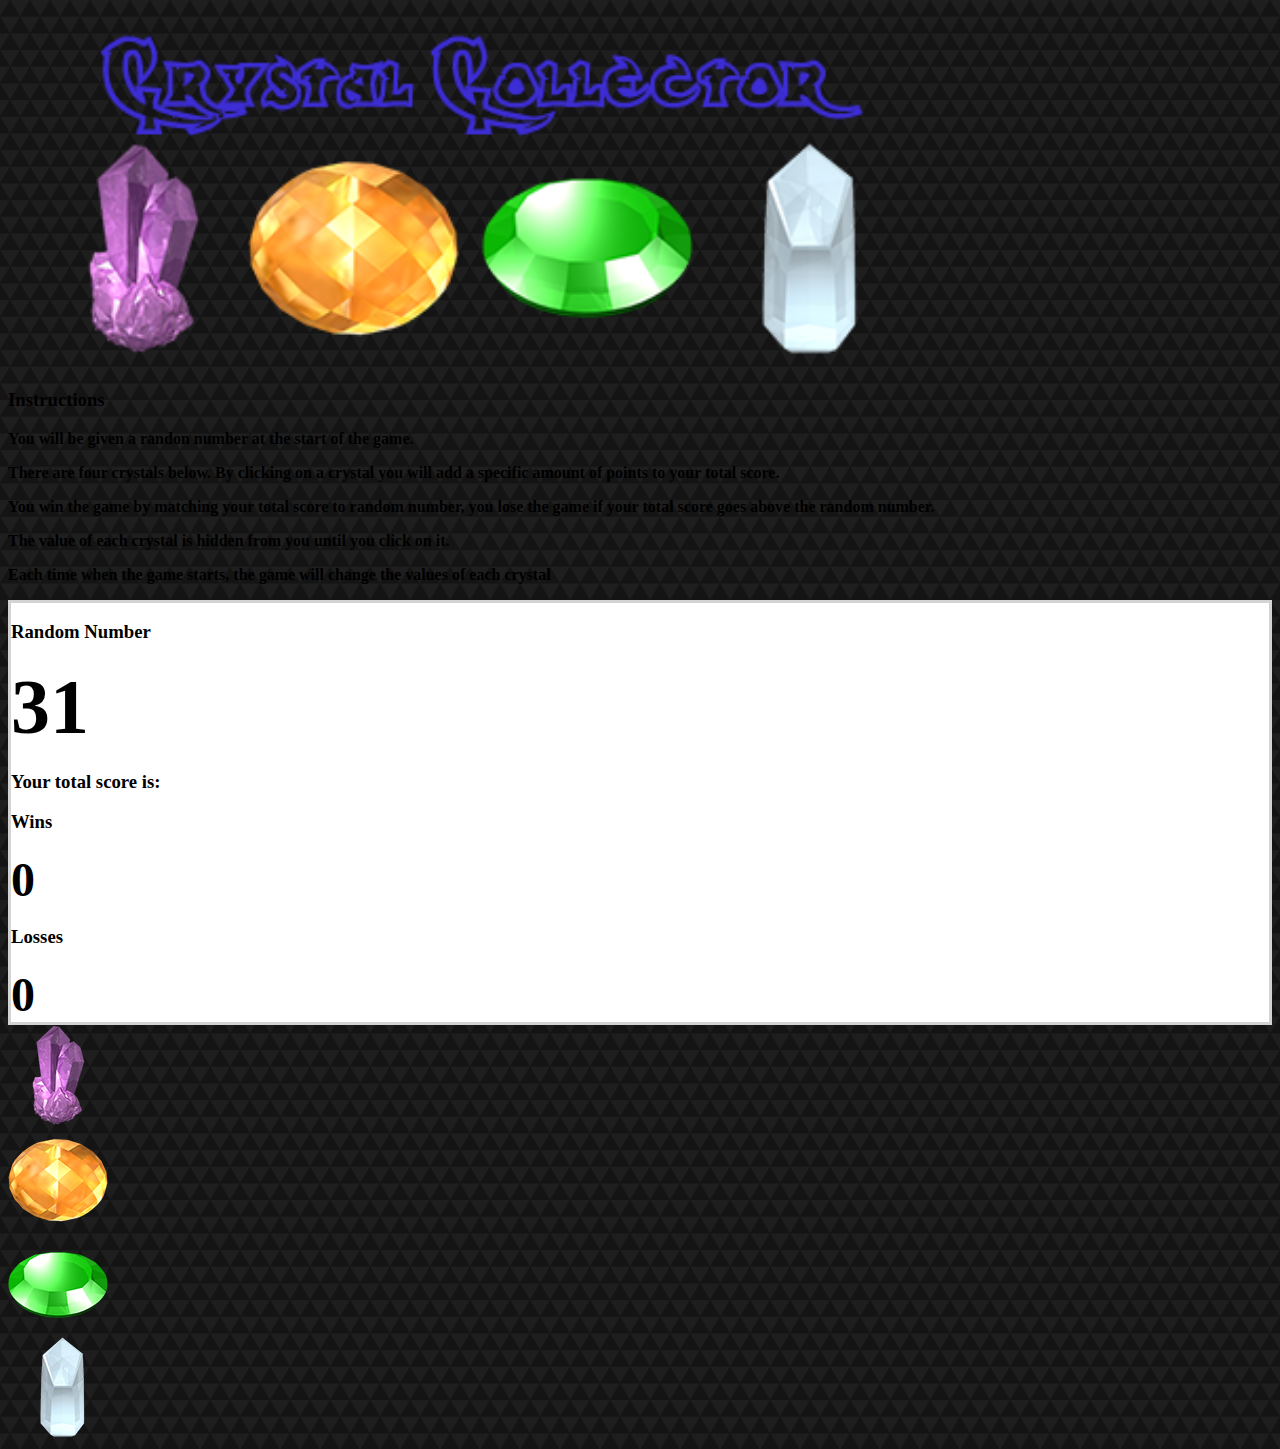
==== index.html @ fd1e1d1c "finished product" ====
<!-- Step 1: Create the Layout. -->
<!-- Step 2: Flag key sections with specific id names. These will be replaced by JavaScript -->
<!-- Step 2: Link to JavaScript (at end of the file) -->
<!DOCTYPE html>
<html lang="en-us">
  <head>
    <meta charset="UTF-8">
    <title>Crystals Game</title>
    <!-- Added link to the jQuery Library -->
    <script src="https://cdnjs.cloudflare.com/ajax/libs/jquery/3.2.1/jquery.min.js"></script>
    <!-- Bootstrap is used to make game look nicer -->
    <link rel="stylesheet" href="https://maxcdn.bootstrapcdn.com/bootstrap/3.3.6/css/bootstrap.min.css" integrity="sha384-1q8mTJOASx8j1Au+a5WDVnPi2lkFfwwEAa8hDDdjZlpLegxhjVME1fgjWPGmkzs7" crossorigin="anonymous">
    <link rel="stylesheet" type="text/css" href="assets/css/style.css">
  </head>
  <body>
    <!-- Bootstrap Container will hold everything -->
    <div class="container">
      
      
        <div class="container col-md-12 text-center" id="logo">
          <img class="text-center" src="assets/images/header.png" alt="Crystal Game logo"></img>
        </div>
      
      <!-- Game counters all held here. Panels are being used to hold various sections. -->
      <div class="row">
        <div class="col-md-1">
        </div>
        <div class="col-md-10 col-sm-12">
          <!-- First Panel: Holds the Word to Guess (blanks and guessed word) -->
          <div class="panel panel-default col-md-6">
            <div class="panel-heading">
              <h3 class="panel-title"><strong>Instructions</strong></h3>
            </div>
            <div class="panel-body col-md-12">
              <!-- This section is the instructions section -->
              <p>You will be given a randon number at the start of the game.</p>
              <p>There are four crystals below. By clicking on a crystal you will add a specific amount of points to your total score.</p>
              <p>You win the game by matching your total score to random number, you lose the game if your total score goes above the random number.</p>
              <p>The value of each crystal is hidden from you until you click on it.</p>
              <p>Each time when the game starts, the game will change the values of each crystal</p>
            </div>
          </div>
          <!-- This Panel: Holds the random number. It will be populated by javascript -->
          <div class="row">
            <div class="col-md-5">
              <div class="row" id="totals">
                <div class="panel panel-default col-md-6">
                  <div>
                            <h3><strong>Random Number</strong></h3>
                          </div>
                          <div class="text-center" id="random-number-display">
                            <strong>39</strong>
                          </div>
                </div>
                <div class="panel panel-default col-md-6"> 
                  <div>
                              <h3><strong>Your total score is:</strong></h3>
                          </div>
                          <div class="text-center" id="game-score">
                              <strong></strong>
                          </div>

                </div>
                <div class="panel panel-default col-md-6">
                  <div class="panel-heading">
                    <h3 class="panel-title"><strong>Wins</strong></h3>
                  </div>
                  <div class="panel-body text-center">
                    <span id="wins">0</span>
                  </div>
                </div>

                <div class="panel panel-default col-md-6">
                  <div class="panel-heading">
                    <h3 class="panel-title"><strong>Losses</strong></h3>
                  </div>
                  <div class="panel-body text-center">
                    <span id="losses">0</span>
                  </div>
                </div>

              </div>
            </div>
          </div>

          </div>
                   
          
        </div>
        <div class="col-md-1">
        </div>
        <div class="panel panel-default col-md-10 col-xs-12 text-center">
        <div class="panel-body text-center">
          <!-- This div will hold the chrystal images-->
          <div class="col-md-3 col-sm-6 col-xs-3 text-center"><img src="assets/images/amethyst-100.png" class= "text-center" id="crystal-one"></div>
          <div class="col-md-3 col-sm-6 col-xs-3 text-center"><img src="assets/images/citrine-100.png" class= "text-center" id="crystal-two"></div>
          <div class="col-md-3 col-sm-6 col-xs-3 text-center"><img src="assets/images/emerald-100.png" class= "text-center" id="crystal-three"></div>
          <div class="col-md-3 col-sm-6 col-xs-3 text-center"><img src="assets/images/quartz-100.png" class= "text-center" id="crystal-four"></div>
        </div>
      </div>     
  </div>
      </div>
           
    </div>
  </div>
  </div>

<!-- Adds a link to the javascript file. Loaded at the bottom so it waits for the HTML content to display first.
If you put this at the top it will crash, because the HTML IDs won't exist yet.-->
<script src="assets/javascript/game.js"></script>
</body>
</html>
---- assets/css/style.css ----
body {
	background: url("../images/dark-triangles.png"); 
}

.jumbotron {
    background-color: #ffffff;
    border: solid;
    border-color: lightgray;
}

/*#Masthead {
	background-color: #ffffff;
    border: solid;
    border-color: lightgray;
    width: 100%;
}*/
div#logo img {
	width: 75%;
}

p {
    font-size: 16px;
    font-weight: bolder;
}

div#totals {
    background-color: #ffffff;
    border: solid;
    border-color: lightgray;
}

div#random-number-display {
	font-weight: bolder;
	font-size: 78px;
}

div#game-score {
	font-weight: bolder;
	font-size: 78px;
}

span#wins {
	font-weight: bolder;
	font-size: 48px;
}

span#losses {
	font-weight: bolder;
	font-size: 48px;
}

/*  Bootstrap Clearfix */

/*  Tablet  */
@media (min-width:767px){

  /* Column clear fix */
  .col-lg-1:nth-child(12n+1),
  .col-lg-2:nth-child(6n+1),
  .col-lg-3:nth-child(4n+1),
  .col-lg-4:nth-child(3n+1),
  .col-lg-6:nth-child(2n+1),
  .col-md-1:nth-child(12n+1),
  .col-md-2:nth-child(6n+1),
  .col-md-3:nth-child(4n+1),
  .col-md-4:nth-child(3n+1),
  .col-md-6:nth-child(2n+1){
    clear: none;
  }
  .col-sm-1:nth-child(12n+1),
  .col-sm-2:nth-child(6n+1),
  .col-sm-3:nth-child(4n+1),
  .col-sm-4:nth-child(3n+1),
  .col-sm-6:nth-child(2n+1){
    clear: left;
  }
}


/*  Medium Desktop  */
@media (min-width:992px){

  /* Column clear fix */
  .col-lg-1:nth-child(12n+1),
  .col-lg-2:nth-child(6n+1),
  .col-lg-3:nth-child(4n+1),
  .col-lg-4:nth-child(3n+1),
  .col-lg-6:nth-child(2n+1),
  .col-sm-1:nth-child(12n+1),
  .col-sm-2:nth-child(6n+1),
  .col-sm-3:nth-child(4n+1),
  .col-sm-4:nth-child(3n+1),
  .col-sm-6:nth-child(2n+1){
    clear: none;
  }
  .col-md-1:nth-child(12n+1),
  .col-md-2:nth-child(6n+1),
  .col-md-3:nth-child(4n+1),
  .col-md-4:nth-child(3n+1),
  .col-md-6:nth-child(2n+1){
    clear: left;
  }
}


/*  Large Desktop  */
@media (min-width:1200px){

  /* Column clear fix */
  .col-md-1:nth-child(12n+1),
  .col-md-2:nth-child(6n+1),
  .col-md-3:nth-child(4n+1),
  .col-md-4:nth-child(3n+1),
  .col-md-6:nth-child(2n+1),
  .col-sm-1:nth-child(12n+1),
  .col-sm-2:nth-child(6n+1),
  .col-sm-3:nth-child(4n+1),
  .col-sm-4:nth-child(3n+1),
  .col-sm-6:nth-child(2n+1){
    clear: none;
  }
  .col-lg-1:nth-child(12n+1),
  .col-lg-2:nth-child(6n+1),
  .col-lg-3:nth-child(4n+1),
  .col-lg-4:nth-child(3n+1),
  .col-lg-6:nth-child(2n+1){
    clear: left;
  }
}
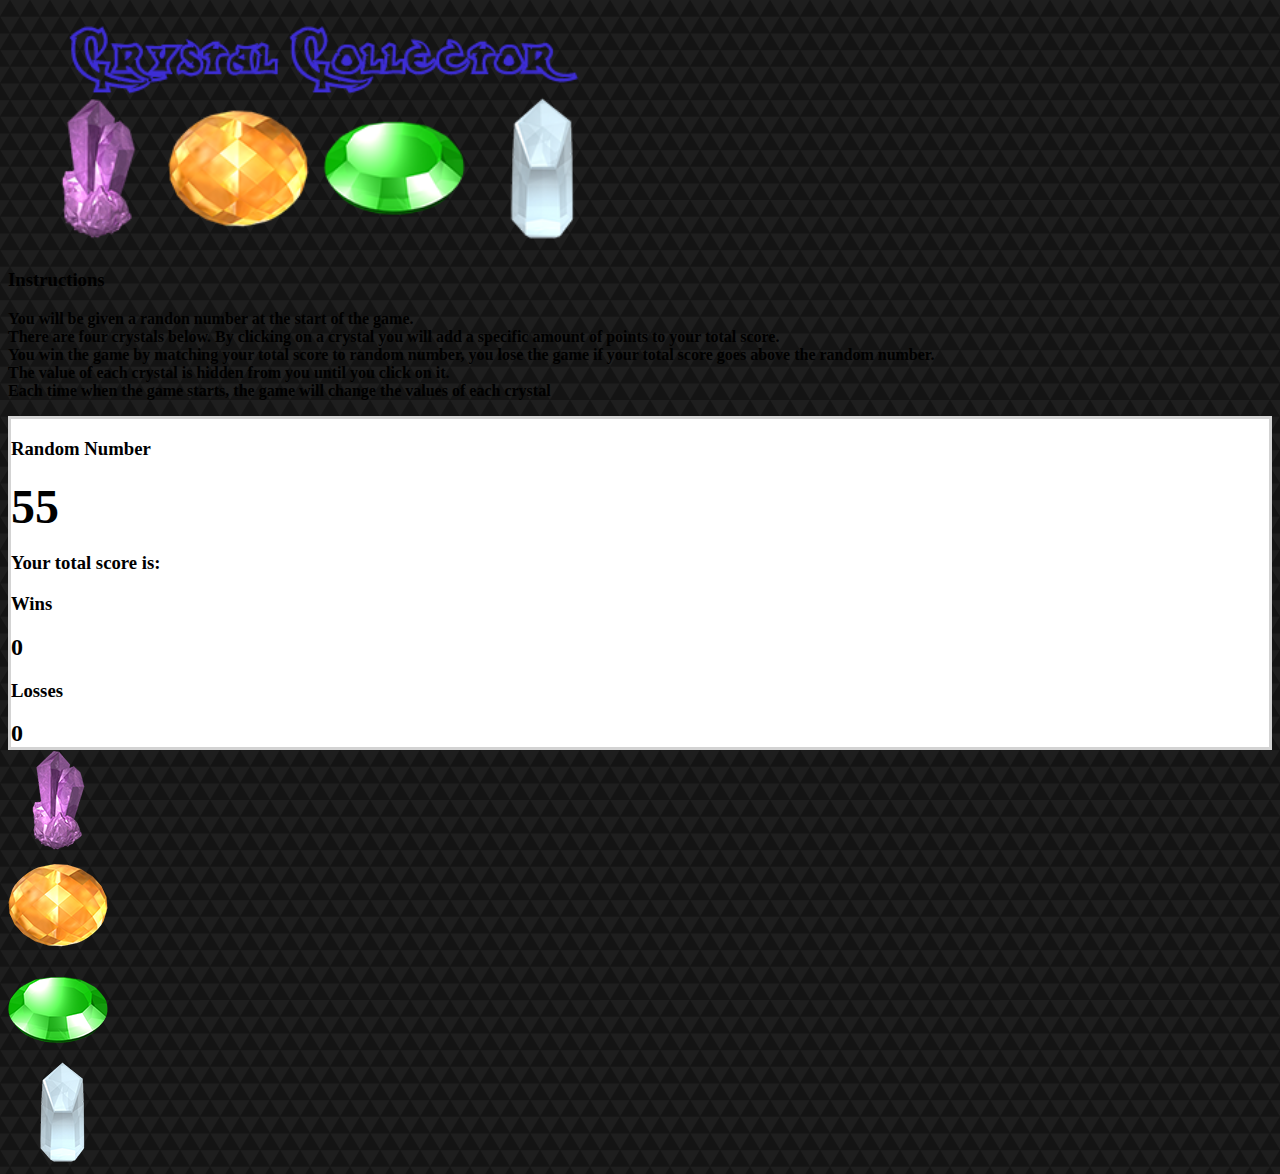
==== commit 4a095c13: "really final" ====
--- a/index.html
+++ b/index.html
@@ -33,11 +33,11 @@
             </div>
             <div class="panel-body col-md-12">
               <!-- This section is the instructions section -->
-              <p>You will be given a randon number at the start of the game.</p>
-              <p>There are four crystals below. By clicking on a crystal you will add a specific amount of points to your total score.</p>
-              <p>You win the game by matching your total score to random number, you lose the game if your total score goes above the random number.</p>
-              <p>The value of each crystal is hidden from you until you click on it.</p>
-              <p>Each time when the game starts, the game will change the values of each crystal</p>
+              <p>You will be given a randon number at the start of the game.<br>
+              There are four crystals below. By clicking on a crystal you will add a specific amount of points to your total score.<br>
+              You win the game by matching your total score to random number, you lose the game if your total score goes above the random number.<br>
+              The value of each crystal is hidden from you until you click on it.<br>
+              Each time when the game starts, the game will change the values of each crystal</p>
             </div>
           </div>
           <!-- This Panel: Holds the random number. It will be populated by javascript -->
--- a/assets/css/style.css
+++ b/assets/css/style.css
@@ -15,7 +15,7 @@
     width: 100%;
 }*/
 div#logo img {
-	width: 75%;
+	width: 50%;
 }
 
 p {
@@ -31,22 +31,22 @@
 
 div#random-number-display {
 	font-weight: bolder;
-	font-size: 78px;
+	font-size: 48px;
 }
 
 div#game-score {
 	font-weight: bolder;
-	font-size: 78px;
+	font-size: 48px;
 }
 
 span#wins {
 	font-weight: bolder;
-	font-size: 48px;
+	font-size: 24px;
 }
 
 span#losses {
 	font-weight: bolder;
-	font-size: 48px;
+	font-size: 24px;
 }
 
 /*  Bootstrap Clearfix */
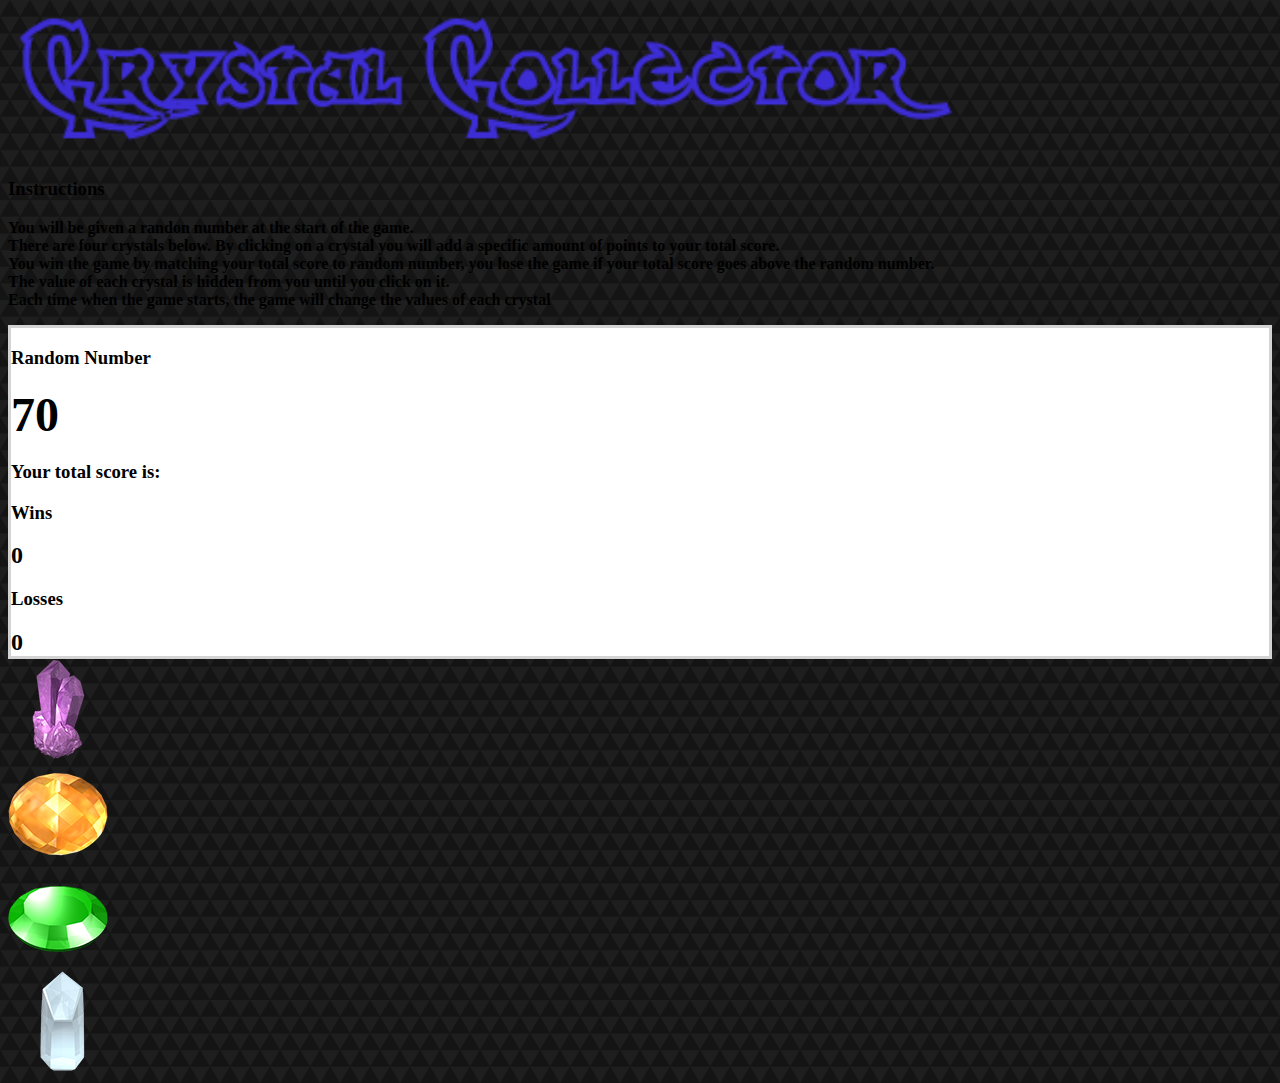
==== commit 3cc0c636: "really mean it" ====
--- a/index.html
+++ b/index.html
@@ -18,7 +18,7 @@
       
       
         <div class="container col-md-12 text-center" id="logo">
-          <img class="text-center" src="assets/images/header.png" alt="Crystal Game logo"></img>
+          <img class="text-center" src="assets/images/header2.png" alt="Crystal Game logo"></img>
         </div>
       
       <!-- Game counters all held here. Panels are being used to hold various sections. -->
--- a/assets/css/style.css
+++ b/assets/css/style.css
@@ -15,7 +15,7 @@
     width: 100%;
 }*/
 div#logo img {
-	width: 50%;
+	width: 75%;
 }
 
 p {
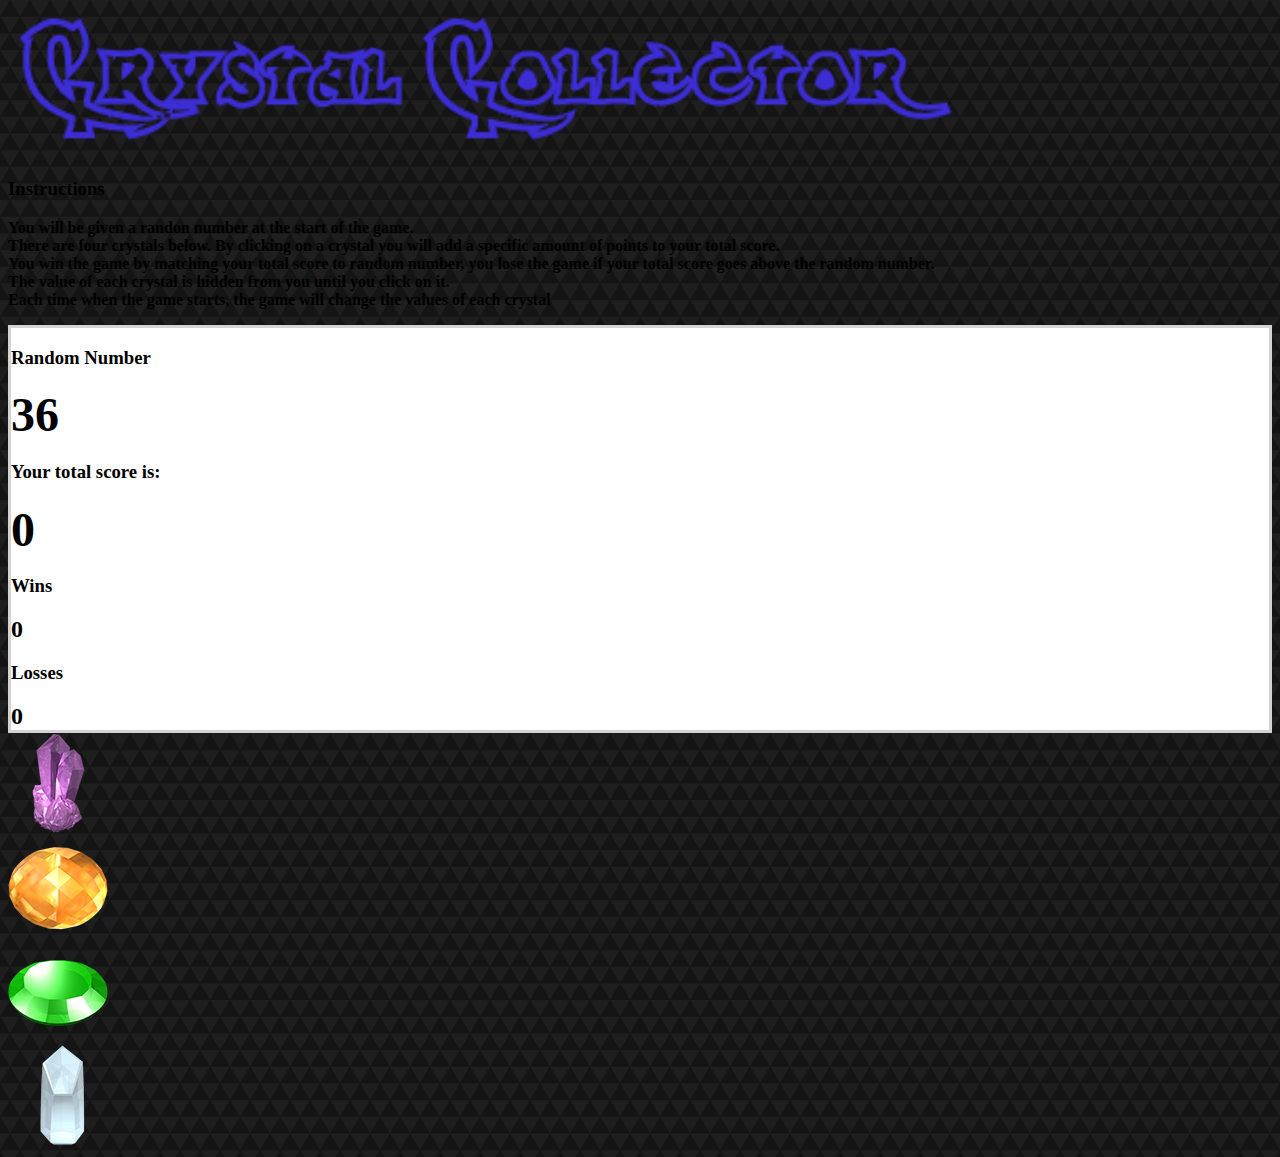
==== commit d057c6fe: "done" ====
--- a/index.html
+++ b/index.html
@@ -5,6 +5,7 @@
 <html lang="en-us">
   <head>
     <meta charset="UTF-8">
+    <meta name="viewport" content="width=device-width, initial-scale=1.0">
     <title>Crystals Game</title>
     <!-- Added link to the jQuery Library -->
     <script src="https://cdnjs.cloudflare.com/ajax/libs/jquery/3.2.1/jquery.min.js"></script>
@@ -14,10 +15,10 @@
   </head>
   <body>
     <!-- Bootstrap Container will hold everything -->
-    <div class="container">
+    <div class="container col-md-12 col-sm-12">
       
       
-        <div class="container col-md-12 text-center" id="logo">
+        <div class="container col-md-12 col-sm-12 text-center" id="logo">
           <img class="text-center" src="assets/images/header2.png" alt="Crystal Game logo"></img>
         </div>
       
@@ -87,15 +88,15 @@
                    
           
         </div>
-        <div class="col-md-1">
+        <div class="">
         </div>
-        <div class="panel panel-default col-md-10 col-xs-12 text-center">
+        <div class="panel panel-default col-md-12 col-xs-12 text-center">
         <div class="panel-body text-center">
           <!-- This div will hold the chrystal images-->
-          <div class="col-md-3 col-sm-6 col-xs-3 text-center"><img src="assets/images/amethyst-100.png" class= "text-center" id="crystal-one"></div>
-          <div class="col-md-3 col-sm-6 col-xs-3 text-center"><img src="assets/images/citrine-100.png" class= "text-center" id="crystal-two"></div>
-          <div class="col-md-3 col-sm-6 col-xs-3 text-center"><img src="assets/images/emerald-100.png" class= "text-center" id="crystal-three"></div>
-          <div class="col-md-3 col-sm-6 col-xs-3 text-center"><img src="assets/images/quartz-100.png" class= "text-center" id="crystal-four"></div>
+          <div class="col-md-3 col-sm-6 col-xs-6 text-center"><img src="assets/images/amethyst-100.png" class= "text-center" id="crystal-one"></div>
+          <div class="col-md-3 col-sm-6 col-xs-6 text-center"><img src="assets/images/citrine-100.png" class= "text-center" id="crystal-two"></div>
+          <div class="col-md-3 col-sm-6 col-xs-6 text-center"><img src="assets/images/emerald-100.png" class= "text-center" id="crystal-three"></div>
+          <div class="col-md-3 col-sm-6 col-xs-6 text-center"><img src="assets/images/quartz-100.png" class= "text-center" id="crystal-four"></div>
         </div>
       </div>     
   </div>
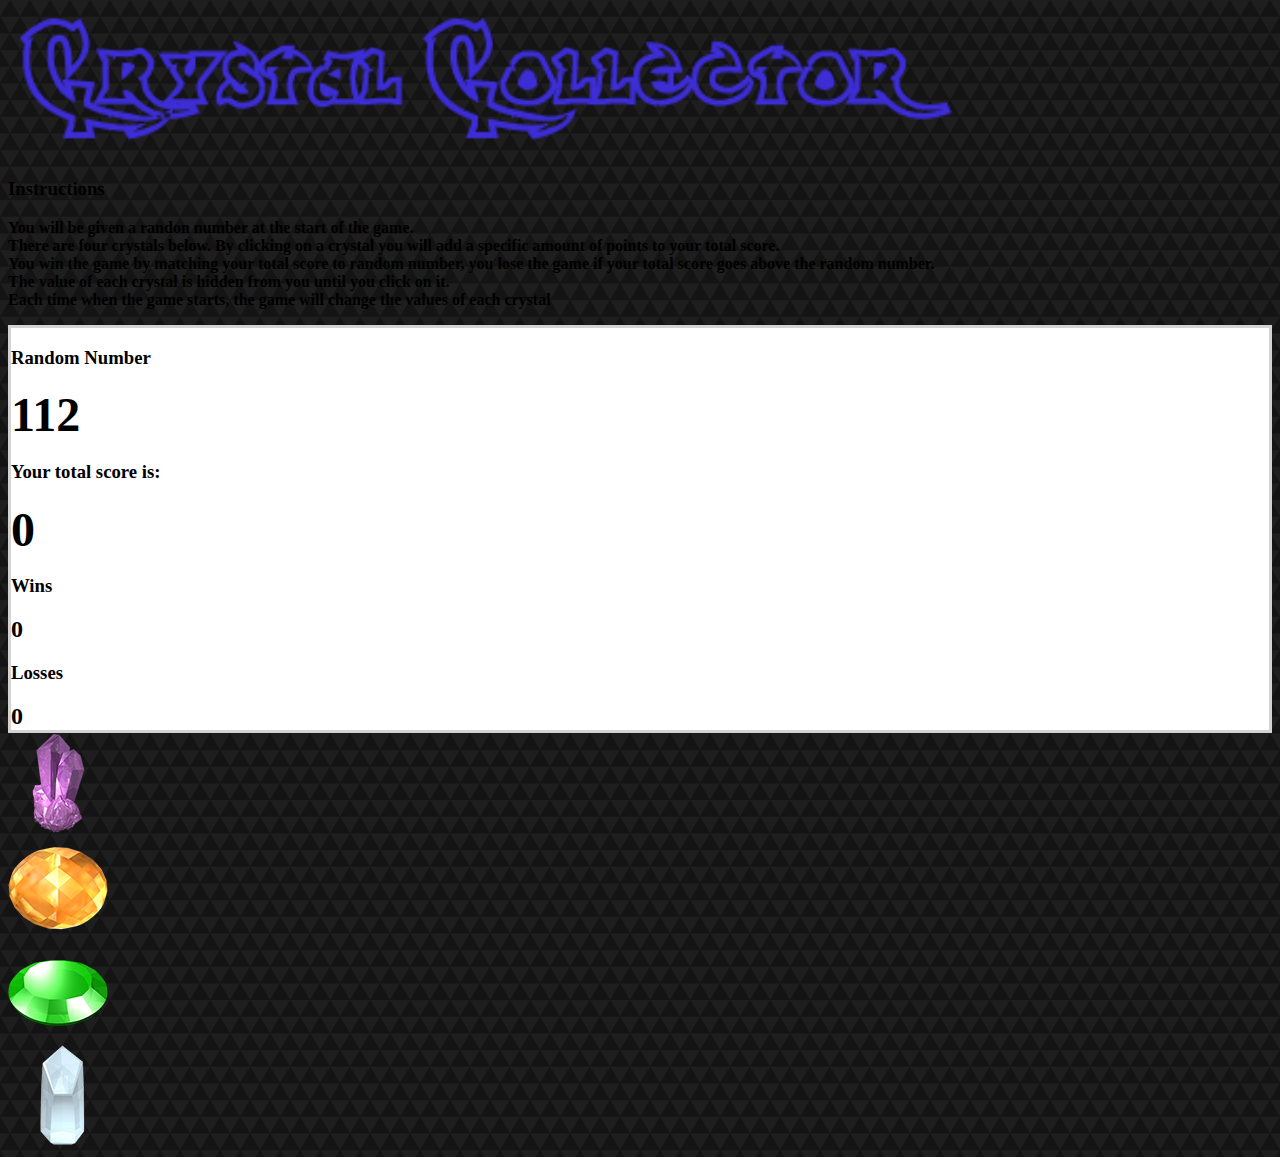
==== commit 35a985f5: "sound" ====
--- a/index.html
+++ b/index.html
@@ -109,5 +109,6 @@
 <!-- Adds a link to the javascript file. Loaded at the bottom so it waits for the HTML content to display first.
 If you put this at the top it will crash, because the HTML IDs won't exist yet.-->
 <script src="assets/javascript/game.js"></script>
+<script src="https://cdnjs.cloudflare.com/ajax/libs/jquery/3.2.1/jquery.min.js"></script>
 </body>
 </html>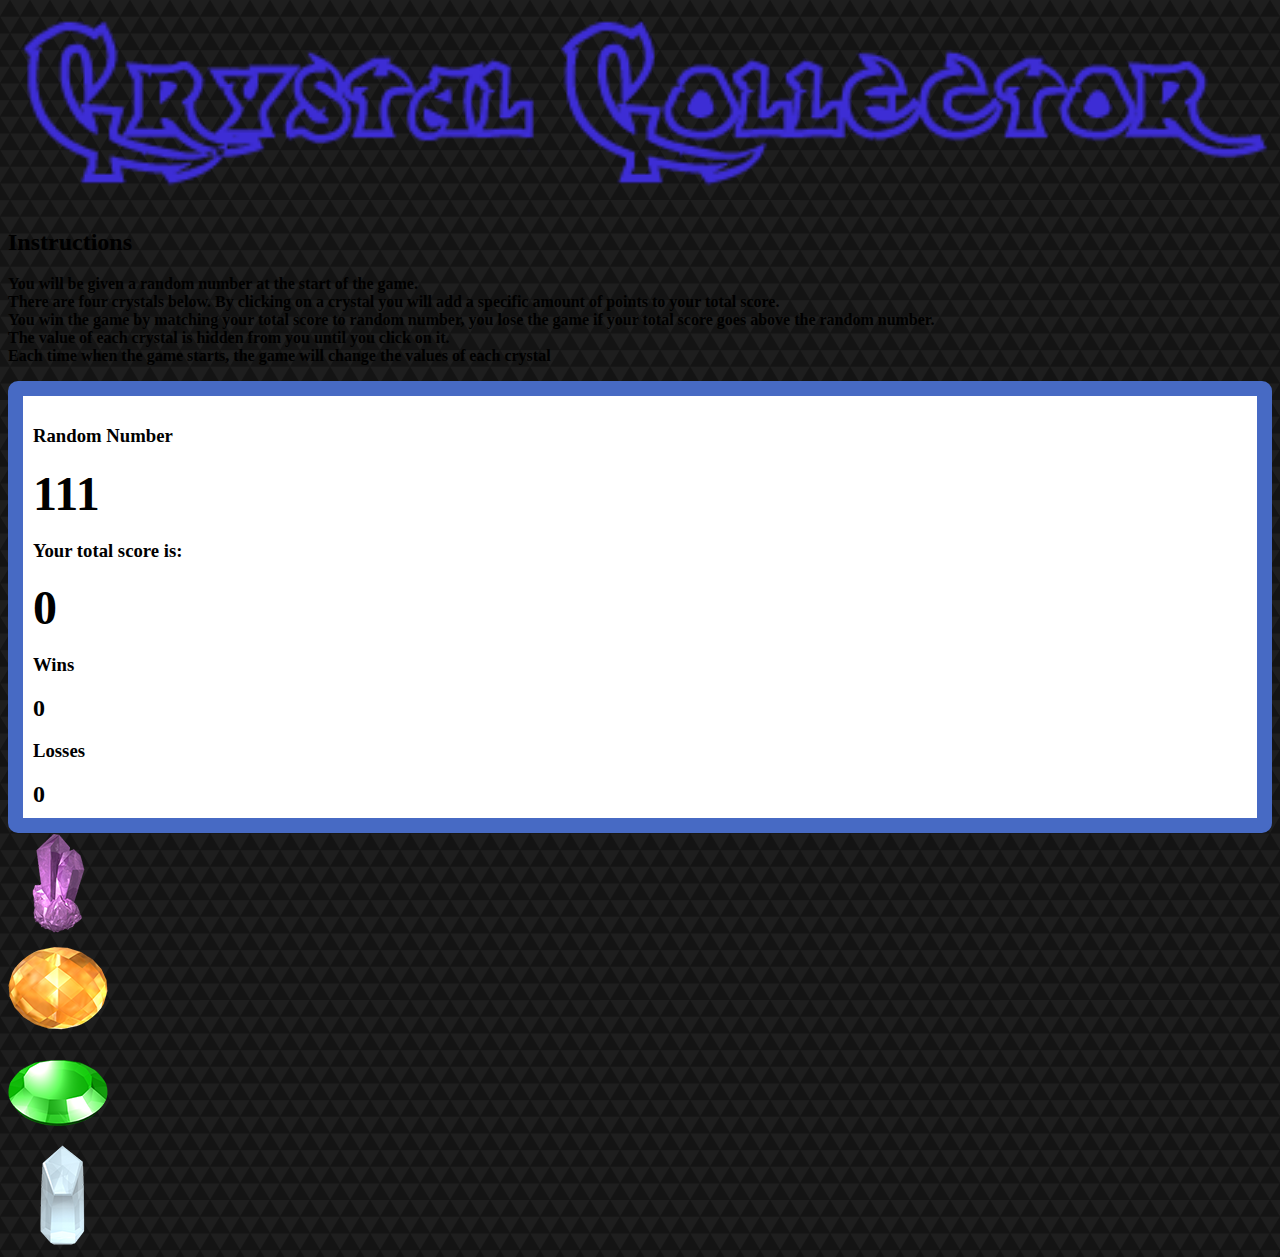
==== commit bacb4c20: "updated the look of the game" ====
--- a/index.html
+++ b/index.html
@@ -1,114 +1,104 @@
-<!-- Step 1: Create the Layout. -->
-<!-- Step 2: Flag key sections with specific id names. These will be replaced by JavaScript -->
-<!-- Step 2: Link to JavaScript (at end of the file) -->
 <!DOCTYPE html>
 <html lang="en-us">
-  <head>
-    <meta charset="UTF-8">
-    <meta name="viewport" content="width=device-width, initial-scale=1.0">
-    <title>Crystals Game</title>
-    <!-- Added link to the jQuery Library -->
-    <script src="https://cdnjs.cloudflare.com/ajax/libs/jquery/3.2.1/jquery.min.js"></script>
-    <!-- Bootstrap is used to make game look nicer -->
-    <link rel="stylesheet" href="https://maxcdn.bootstrapcdn.com/bootstrap/3.3.6/css/bootstrap.min.css" integrity="sha384-1q8mTJOASx8j1Au+a5WDVnPi2lkFfwwEAa8hDDdjZlpLegxhjVME1fgjWPGmkzs7" crossorigin="anonymous">
-    <link rel="stylesheet" type="text/css" href="assets/css/style.css">
-  </head>
-  <body>
-    <!-- Bootstrap Container will hold everything -->
-    <div class="container col-md-12 col-sm-12">
-      
-      
-        <div class="container col-md-12 col-sm-12 text-center" id="logo">
-          <img class="text-center" src="assets/images/header2.png" alt="Crystal Game logo"></img>
-        </div>
-      
-      <!-- Game counters all held here. Panels are being used to hold various sections. -->
-      <div class="row">
-        <div class="col-md-1">
-        </div>
-        <div class="col-md-10 col-sm-12">
-          <!-- First Panel: Holds the Word to Guess (blanks and guessed word) -->
-          <div class="panel panel-default col-md-6">
-            <div class="panel-heading">
-              <h3 class="panel-title"><strong>Instructions</strong></h3>
+
+<head>
+  <meta charset="UTF-8">
+  <meta name="viewport" content="width=device-width, initial-scale=1.0">
+  <title>Crystals Game</title>
+  <!-- Added link to the jQuery Library -->
+  <script src="https://cdnjs.cloudflare.com/ajax/libs/jquery/3.2.1/jquery.min.js"></script>
+  <!-- Bootstrap is used to make game look nicer -->
+  <link rel="stylesheet" href="https://maxcdn.bootstrapcdn.com/bootstrap/3.3.6/css/bootstrap.min.css"
+    integrity="sha384-1q8mTJOASx8j1Au+a5WDVnPi2lkFfwwEAa8hDDdjZlpLegxhjVME1fgjWPGmkzs7" crossorigin="anonymous">
+  <link rel="stylesheet" type="text/css" href="assets/css/style.css">
+</head>
+
+<body>
+  <!-- Bootstrap Container will hold everything -->
+  <div class="col-md-12 col-sm-12">
+    <div class="col-md-12 col-sm-12 text-center" id="logo">
+      <img class="text-center" src="assets/images/header2.png" alt="Crystal Game logo"></img>
+    </div>
+  </div>
+  <!-- Game counters all held here. Panels are being used to hold various sections. -->
+  <div>
+    <div class="panel col-md-12">
+      <div class="panel-heading">
+        <h2 class="panel-title"><strong>Instructions</strong></h2>
+      </div>
+      <div>
+        <!-- This section is the instructions section -->
+        <p>You will be given a random number at the start of the game.<br>
+          There are four crystals below. By clicking on a crystal you will add a specific amount of points to your
+          total score.<br>
+          You win the game by matching your total score to random number, you lose the game if your total score goes
+          above the random number.<br>
+          The value of each crystal is hidden from you until you click on it.<br>
+          Each time when the game starts, the game will change the values of each crystal</p>
+      </div>
+    </div>
+    <div class="row" id="game-instructions">
+      <div class="col-md-12">
+        <div class="row" id="totals">
+          <div class="panel col-md-6">
+            <div>
+              <h3><strong>Random Number</strong></h3>
             </div>
-            <div class="panel-body col-md-12">
-              <!-- This section is the instructions section -->
-              <p>You will be given a randon number at the start of the game.<br>
-              There are four crystals below. By clicking on a crystal you will add a specific amount of points to your total score.<br>
-              You win the game by matching your total score to random number, you lose the game if your total score goes above the random number.<br>
-              The value of each crystal is hidden from you until you click on it.<br>
-              Each time when the game starts, the game will change the values of each crystal</p>
+            <div class="text-center" id="random-number-display">
+              <strong>39</strong>
             </div>
           </div>
-          <!-- This Panel: Holds the random number. It will be populated by javascript -->
-          <div class="row">
-            <div class="col-md-5">
-              <div class="row" id="totals">
-                <div class="panel panel-default col-md-6">
-                  <div>
-                            <h3><strong>Random Number</strong></h3>
-                          </div>
-                          <div class="text-center" id="random-number-display">
-                            <strong>39</strong>
-                          </div>
-                </div>
-                <div class="panel panel-default col-md-6"> 
-                  <div>
-                              <h3><strong>Your total score is:</strong></h3>
-                          </div>
-                          <div class="text-center" id="game-score">
-                              <strong></strong>
-                          </div>
+          <div class="panel col-md-6">
+            <div>
+              <h3><strong>Your total score is:</strong></h3>
+            </div>
+            <div class="text-center" id="game-score">
+              <strong></strong>
+            </div>
 
-                </div>
-                <div class="panel panel-default col-md-6">
-                  <div class="panel-heading">
-                    <h3 class="panel-title"><strong>Wins</strong></h3>
-                  </div>
-                  <div class="panel-body text-center">
-                    <span id="wins">0</span>
-                  </div>
-                </div>
-
-                <div class="panel panel-default col-md-6">
-                  <div class="panel-heading">
-                    <h3 class="panel-title"><strong>Losses</strong></h3>
-                  </div>
-                  <div class="panel-body text-center">
-                    <span id="losses">0</span>
-                  </div>
-                </div>
-
-              </div>
+          </div>
+          <div class="panel col-md-6">
+            <div class="panel-heading">
+              <h3 class="panel-title"><strong>Wins</strong></h3>
+            </div>
+            <div class="panel text-center">
+              <span id="wins">0</span>
             </div>
           </div>
 
+          <div class="panel col-md-6">
+            <div class="panel-heading">
+              <h3 class="panel-title"><strong>Losses</strong></h3>
+            </div>
+            <div class="panel-body text-center">
+              <span id="losses">0</span>
+            </div>
           </div>
-                   
-          
+
         </div>
-        <div class="">
-        </div>
-        <div class="panel panel-default col-md-12 col-xs-12 text-center">
-        <div class="panel-body text-center">
-          <!-- This div will hold the chrystal images-->
-          <div class="col-md-3 col-sm-6 col-xs-6 text-center"><img src="assets/images/amethyst-100.png" class= "text-center" id="crystal-one"></div>
-          <div class="col-md-3 col-sm-6 col-xs-6 text-center"><img src="assets/images/citrine-100.png" class= "text-center" id="crystal-two"></div>
-          <div class="col-md-3 col-sm-6 col-xs-6 text-center"><img src="assets/images/emerald-100.png" class= "text-center" id="crystal-three"></div>
-          <div class="col-md-3 col-sm-6 col-xs-6 text-center"><img src="assets/images/quartz-100.png" class= "text-center" id="crystal-four"></div>
-        </div>
-      </div>     
-  </div>
       </div>
-           
     </div>
   </div>
+
+
+  <div class="container col-md-12 col-xs-12 text-center">
+    <div class="panel-body text-center">
+      <!-- This div will hold the chrystal images-->
+      <div class="col-md-3 col-sm-6 col-xs-6 text-center"><img src="assets/images/amethyst-100.png" class="text-center"
+          id="crystal-one"></div>
+      <div class="col-md-3 col-sm-6 col-xs-6 text-center"><img src="assets/images/citrine-100.png" class="text-center"
+          id="crystal-two"></div>
+      <div class="col-md-3 col-sm-6 col-xs-6 text-center"><img src="assets/images/emerald-100.png" class="text-center"
+          id="crystal-three"></div>
+      <div class="col-md-3 col-sm-6 col-xs-6 text-center"><img src="assets/images/quartz-100.png" class="text-center"
+          id="crystal-four"></div>
+    </div>
   </div>
 
-<!-- Adds a link to the javascript file. Loaded at the bottom so it waits for the HTML content to display first.
+  <!-- Adds a link to the javascript file. Loaded at the bottom so it waits for the HTML content to display first.
 If you put this at the top it will crash, because the HTML IDs won't exist yet.-->
-<script src="assets/javascript/game.js"></script>
-<script src="https://cdnjs.cloudflare.com/ajax/libs/jquery/3.2.1/jquery.min.js"></script>
+  <script src="assets/javascript/game.js"></script>
+  <script src="https://cdnjs.cloudflare.com/ajax/libs/jquery/3.2.1/jquery.min.js"></script>
 </body>
+
 </html>--- a/assets/css/style.css
+++ b/assets/css/style.css
@@ -1,11 +1,11 @@
 body {
-	background: url("../images/dark-triangles.png"); 
+  background: url("../images/dark-triangles.png");
 }
 
 .jumbotron {
-    background-color: #ffffff;
-    border: solid;
-    border-color: lightgray;
+  background-color: #ffffff;
+  border: solid;
+  border-color: lightgray;
 }
 
 /*#Masthead {
@@ -14,45 +14,67 @@
     border-color: lightgray;
     width: 100%;
 }*/
+
+.game-body {
+  display: flex;
+  flex-flow: column;
+  align-items: center;
+}
+
 div#logo img {
-	width: 75%;
+  width: 100%;
 }
 
 p {
-    font-size: 16px;
-    font-weight: bolder;
+  font-size: 16px;
+  font-weight: bolder;
+}
+
+.instructions {
+  color: #ffffff;
+  margin-top: 5vh;
+}
+
+.scoreboard {
+  margin-top: 5vh;
+}
+
+.crystals {
+  margin-top: 5vh;
 }
 
 div#totals {
-    background-color: #ffffff;
-    border: solid;
-    border-color: lightgray;
+  background-color: #fff;
+  border: rgb(71, 106, 196) solid 15px;
+  border-radius: 10px;
+  padding: 10px;
+
 }
 
 div#random-number-display {
-	font-weight: bolder;
-	font-size: 48px;
+  font-weight: bolder;
+  font-size: 48px;
 }
 
 div#game-score {
-	font-weight: bolder;
-	font-size: 48px;
+  font-weight: bolder;
+  font-size: 48px;
 }
 
 span#wins {
-	font-weight: bolder;
-	font-size: 24px;
+  font-weight: bolder;
+  font-size: 24px;
 }
 
 span#losses {
-	font-weight: bolder;
-	font-size: 24px;
+  font-weight: bolder;
+  font-size: 24px;
 }
 
 /*  Bootstrap Clearfix */
 
 /*  Tablet  */
-@media (min-width:767px){
+@media (min-width:767px) {
 
   /* Column clear fix */
   .col-lg-1:nth-child(12n+1),
@@ -64,21 +86,22 @@
   .col-md-2:nth-child(6n+1),
   .col-md-3:nth-child(4n+1),
   .col-md-4:nth-child(3n+1),
-  .col-md-6:nth-child(2n+1){
+  .col-md-6:nth-child(2n+1) {
     clear: none;
   }
+
   .col-sm-1:nth-child(12n+1),
   .col-sm-2:nth-child(6n+1),
   .col-sm-3:nth-child(4n+1),
   .col-sm-4:nth-child(3n+1),
-  .col-sm-6:nth-child(2n+1){
+  .col-sm-6:nth-child(2n+1) {
     clear: left;
   }
 }
 
 
 /*  Medium Desktop  */
-@media (min-width:992px){
+@media (min-width:992px) {
 
   /* Column clear fix */
   .col-lg-1:nth-child(12n+1),
@@ -90,21 +113,22 @@
   .col-sm-2:nth-child(6n+1),
   .col-sm-3:nth-child(4n+1),
   .col-sm-4:nth-child(3n+1),
-  .col-sm-6:nth-child(2n+1){
+  .col-sm-6:nth-child(2n+1) {
     clear: none;
   }
+
   .col-md-1:nth-child(12n+1),
   .col-md-2:nth-child(6n+1),
   .col-md-3:nth-child(4n+1),
   .col-md-4:nth-child(3n+1),
-  .col-md-6:nth-child(2n+1){
+  .col-md-6:nth-child(2n+1) {
     clear: left;
   }
 }
 
 
 /*  Large Desktop  */
-@media (min-width:1200px){
+@media (min-width:1200px) {
 
   /* Column clear fix */
   .col-md-1:nth-child(12n+1),
@@ -116,14 +140,15 @@
   .col-sm-2:nth-child(6n+1),
   .col-sm-3:nth-child(4n+1),
   .col-sm-4:nth-child(3n+1),
-  .col-sm-6:nth-child(2n+1){
+  .col-sm-6:nth-child(2n+1) {
     clear: none;
   }
+
   .col-lg-1:nth-child(12n+1),
   .col-lg-2:nth-child(6n+1),
   .col-lg-3:nth-child(4n+1),
   .col-lg-4:nth-child(3n+1),
-  .col-lg-6:nth-child(2n+1){
+  .col-lg-6:nth-child(2n+1) {
     clear: left;
   }
 }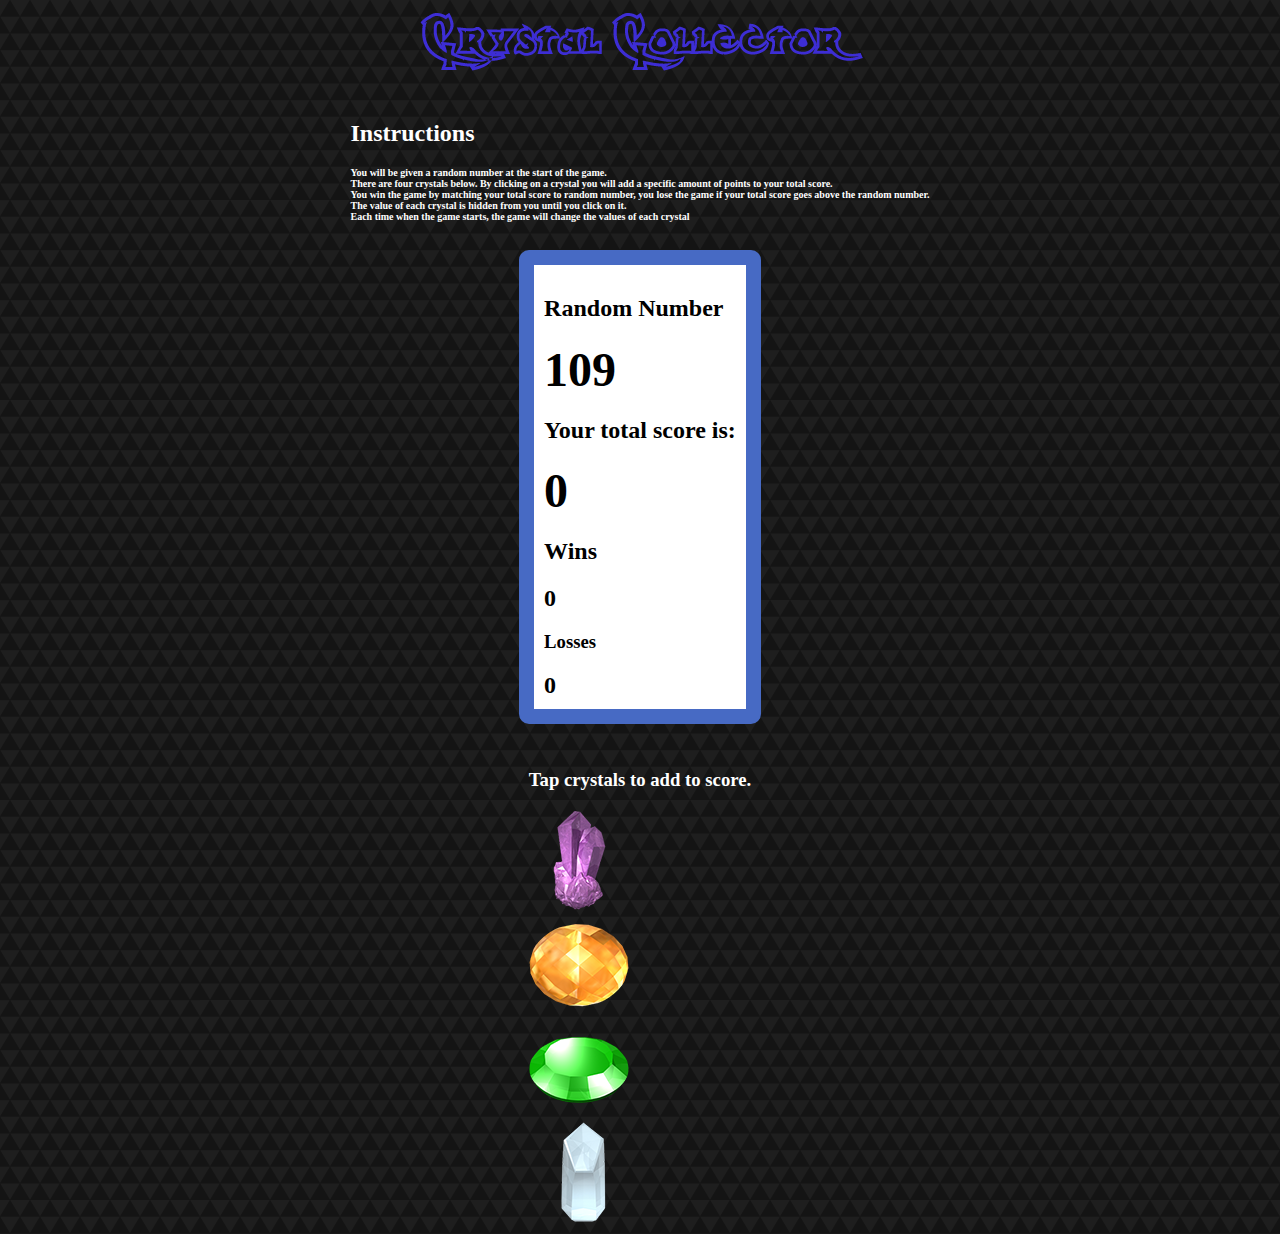
==== commit 0d0eb5fb: "updated text size" ====
--- a/index.html
+++ b/index.html
@@ -14,89 +14,85 @@
 </head>
 
 <body>
-  <!-- Bootstrap Container will hold everything -->
-  <div class="col-md-12 col-sm-12">
+  <div class="container col-md-12 col-xs-12 game-body">
     <div class="col-md-12 col-sm-12 text-center" id="logo">
       <img class="text-center" src="assets/images/header2.png" alt="Crystal Game logo"></img>
     </div>
-  </div>
-  <!-- Game counters all held here. Panels are being used to hold various sections. -->
-  <div>
-    <div class="panel col-md-12">
-      <div class="panel-heading">
-        <h2 class="panel-title"><strong>Instructions</strong></h2>
-      </div>
+    <div class="col-med-6 col-xs-12 instructions">
       <div>
-        <!-- This section is the instructions section -->
-        <p>You will be given a random number at the start of the game.<br>
-          There are four crystals below. By clicking on a crystal you will add a specific amount of points to your
-          total score.<br>
-          You win the game by matching your total score to random number, you lose the game if your total score goes
-          above the random number.<br>
-          The value of each crystal is hidden from you until you click on it.<br>
-          Each time when the game starts, the game will change the values of each crystal</p>
+        <div>
+          <h2><strong>Instructions</strong></h2>
+        </div>
+        <div>
+          <!-- This section is the instructions section -->
+          <p>You will be given a random number at the start of the game.<br>
+            There are four crystals below. By clicking on a crystal you will add a specific amount of points to your
+            total score.<br>
+            You win the game by matching your total score to random number, you lose the game if your total score goes
+            above the random number.<br>
+            The value of each crystal is hidden from you until you click on it.<br>
+            Each time when the game starts, the game will change the values of each crystal</p>
+        </div>
       </div>
     </div>
-    <div class="row" id="game-instructions">
-      <div class="col-md-12">
-        <div class="row" id="totals">
-          <div class="panel col-md-6">
-            <div>
-              <h3><strong>Random Number</strong></h3>
-            </div>
-            <div class="text-center" id="random-number-display">
-              <strong>39</strong>
-            </div>
+    <div class="col-md-8 scoreboard">
+      <div class="row" id="totals">
+        <div class="col-med-6 col-xs-12">
+          <div>
+            <h2><strong>Random Number</strong></h2>
           </div>
-          <div class="panel col-md-6">
-            <div>
-              <h3><strong>Your total score is:</strong></h3>
-            </div>
-            <div class="text-center" id="game-score">
-              <strong></strong>
-            </div>
-
+          <div class="text-center" id="random-number-display">
+            <strong>39</strong>
           </div>
-          <div class="panel col-md-6">
-            <div class="panel-heading">
-              <h3 class="panel-title"><strong>Wins</strong></h3>
-            </div>
-            <div class="panel text-center">
-              <span id="wins">0</span>
-            </div>
+        </div>
+        <div class="col-med-6 col-xs-12">
+          <div>
+            <h2><strong>Your total score is:</strong></h2>
           </div>
-
-          <div class="panel col-md-6">
-            <div class="panel-heading">
-              <h3 class="panel-title"><strong>Losses</strong></h3>
-            </div>
-            <div class="panel-body text-center">
-              <span id="losses">0</span>
-            </div>
+          <div class="text-center" id="game-score">
+            <strong></strong>
           </div>
 
         </div>
+        <div class="col-med-6 col-xs-6">
+          <div class="panel-heading">
+            <h2 class="panel-title"><strong>Wins</strong></h2>
+          </div>
+          <div class="text-center">
+            <span id="wins">0</span>
+          </div>
+        </div>
+
+        <div class="col-med-6 col-xs-6">
+          <div class="panel-heading">
+            <h3 class="panel-title"><strong>Losses</strong></h3>
+          </div>
+          <div class="text-center">
+            <span id="losses">0</span>
+          </div>
+        </div>
+
+      </div>
+    </div>
+
+    <div class="container col-md-12 col-xs-12 text-center crystals">
+      <h3>Tap crystals to add to score.</h3>
+      <div class="panel-body text-center">
+        <!-- This div will hold the chrystal images-->
+        <div class="col-md-3 col-sm-6 col-xs-6 text-center"><img src="assets/images/amethyst-100.png"
+            class="text-center" id="crystal-one"></div>
+        <div class="col-md-3 col-sm-6 col-xs-6 text-center"><img src="assets/images/citrine-100.png" class="text-center"
+            id="crystal-two"></div>
+        <div class="col-md-3 col-sm-6 col-xs-6 text-center"><img src="assets/images/emerald-100.png" class="text-center"
+            id="crystal-three"></div>
+        <div class="col-md-3 col-sm-6 col-xs-6 text-center"><img src="assets/images/quartz-100.png" class="text-center"
+            id="crystal-four"></div>
       </div>
     </div>
   </div>
 
 
-  <div class="container col-md-12 col-xs-12 text-center">
-    <div class="panel-body text-center">
-      <!-- This div will hold the chrystal images-->
-      <div class="col-md-3 col-sm-6 col-xs-6 text-center"><img src="assets/images/amethyst-100.png" class="text-center"
-          id="crystal-one"></div>
-      <div class="col-md-3 col-sm-6 col-xs-6 text-center"><img src="assets/images/citrine-100.png" class="text-center"
-          id="crystal-two"></div>
-      <div class="col-md-3 col-sm-6 col-xs-6 text-center"><img src="assets/images/emerald-100.png" class="text-center"
-          id="crystal-three"></div>
-      <div class="col-md-3 col-sm-6 col-xs-6 text-center"><img src="assets/images/quartz-100.png" class="text-center"
-          id="crystal-four"></div>
-    </div>
-  </div>
-
-  <!-- Adds a link to the javascript file. Loaded at the bottom so it waits for the HTML content to display first.
-If you put this at the top it will crash, because the HTML IDs won't exist yet.-->
+  <!-- Adds a link to the javascript file. Loaded at the bottom so it waits for the HTML content to display first. If you put this at the top it will crash, because the HTML IDs won't exist yet.-->
   <script src="assets/javascript/game.js"></script>
   <script src="https://cdnjs.cloudflare.com/ajax/libs/jquery/3.2.1/jquery.min.js"></script>
 </body>
--- a/assets/css/style.css
+++ b/assets/css/style.css
@@ -26,21 +26,22 @@
 }
 
 p {
-  font-size: 16px;
+  font-size: 10px;
   font-weight: bolder;
 }
 
 .instructions {
   color: #ffffff;
-  margin-top: 5vh;
+  margin-top: 2vh;
 }
 
 .scoreboard {
-  margin-top: 5vh;
+  margin-top: 2vh;
 }
 
 .crystals {
-  margin-top: 5vh;
+  margin-top: 3vh;
+  color: #fff;
 }
 
 div#totals {
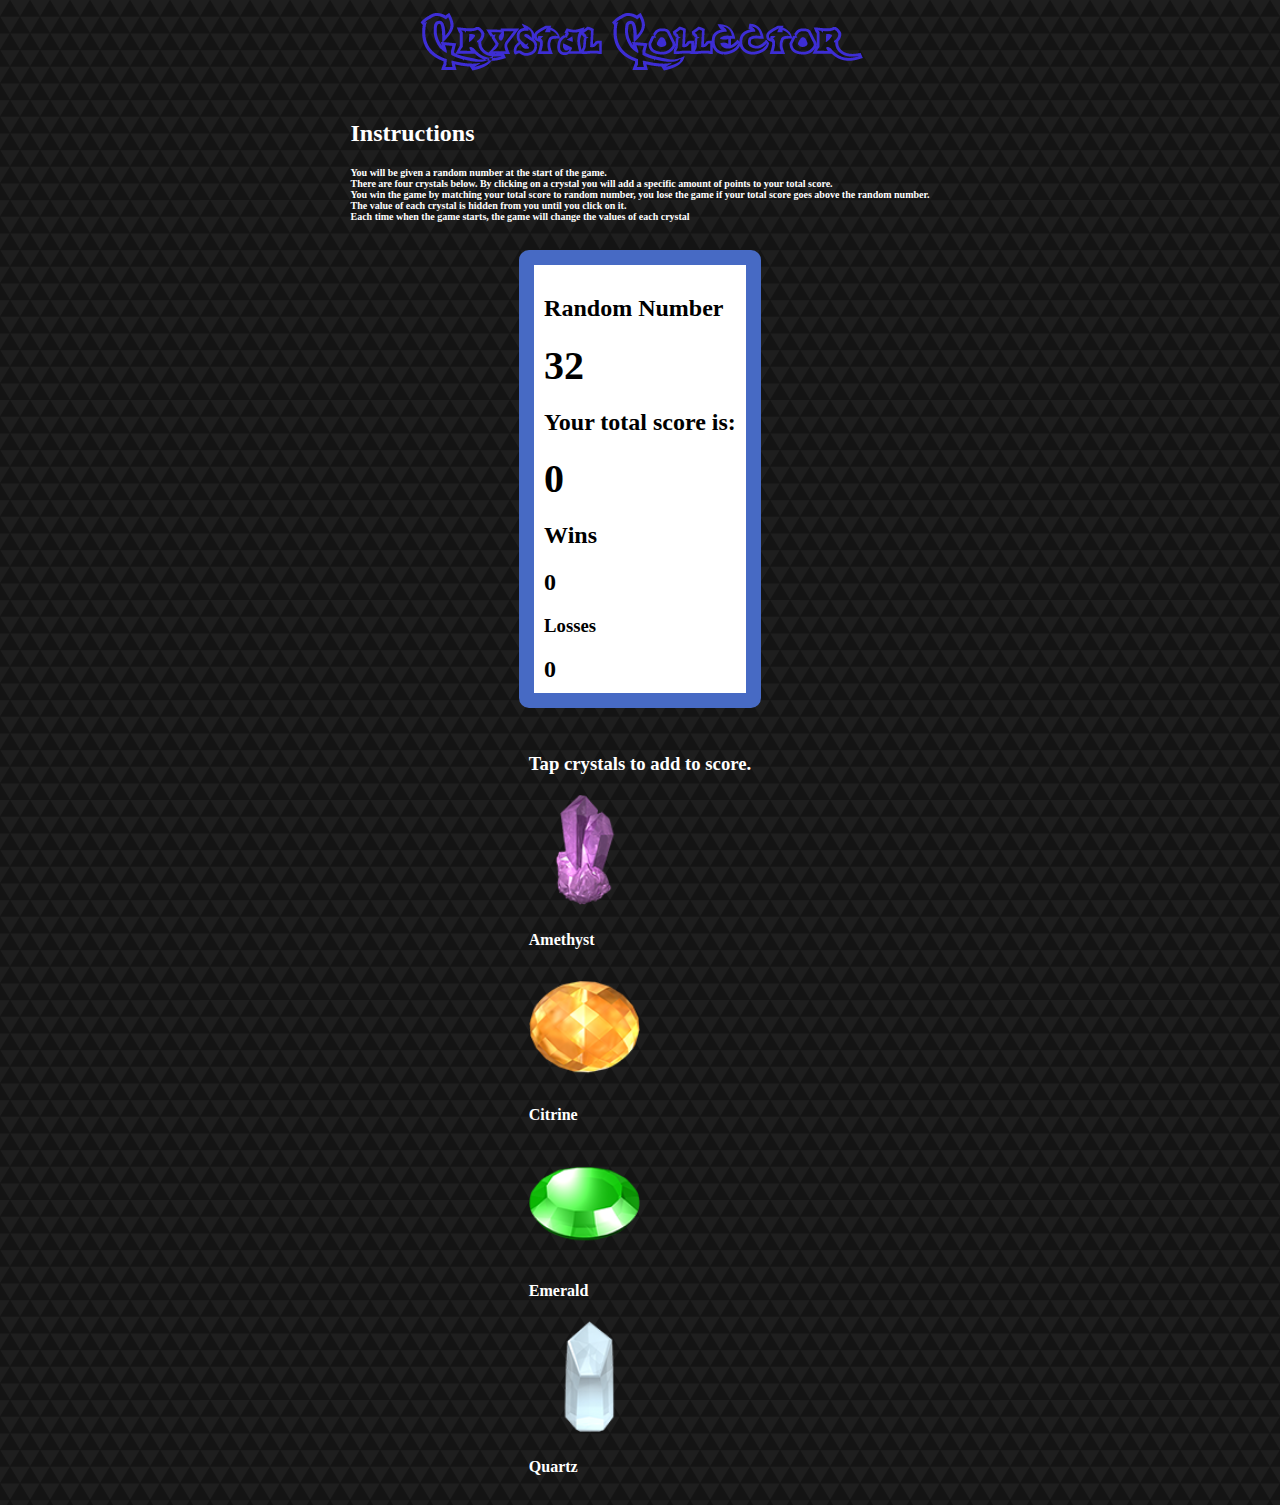
==== commit 266bc7d0: "added crystal names" ====
--- a/index.html
+++ b/index.html
@@ -80,13 +80,21 @@
       <div class="panel-body text-center">
         <!-- This div will hold the chrystal images-->
         <div class="col-md-3 col-sm-6 col-xs-6 text-center"><img src="assets/images/amethyst-100.png"
-            class="text-center" id="crystal-one"></div>
+            class="text-center" id="crystal-one">
+          <h4>Amethyst</h4>
+        </div>
         <div class="col-md-3 col-sm-6 col-xs-6 text-center"><img src="assets/images/citrine-100.png" class="text-center"
-            id="crystal-two"></div>
+            id="crystal-two">
+          <h4>Citrine</h4>
+        </div>
         <div class="col-md-3 col-sm-6 col-xs-6 text-center"><img src="assets/images/emerald-100.png" class="text-center"
-            id="crystal-three"></div>
+            id="crystal-three">
+          <h4>Emerald</h4>
+        </div>
         <div class="col-md-3 col-sm-6 col-xs-6 text-center"><img src="assets/images/quartz-100.png" class="text-center"
-            id="crystal-four"></div>
+            id="crystal-four">
+          <h4>Quartz</h4>
+        </div>
       </div>
     </div>
   </div>
--- a/assets/css/style.css
+++ b/assets/css/style.css
@@ -44,6 +44,10 @@
   color: #fff;
 }
 
+img {
+  width: 50%;
+}
+
 div#totals {
   background-color: #fff;
   border: rgb(71, 106, 196) solid 15px;
@@ -54,12 +58,12 @@
 
 div#random-number-display {
   font-weight: bolder;
-  font-size: 48px;
+  font-size: 40px;
 }
 
 div#game-score {
   font-weight: bolder;
-  font-size: 48px;
+  font-size: 40px;
 }
 
 span#wins {
